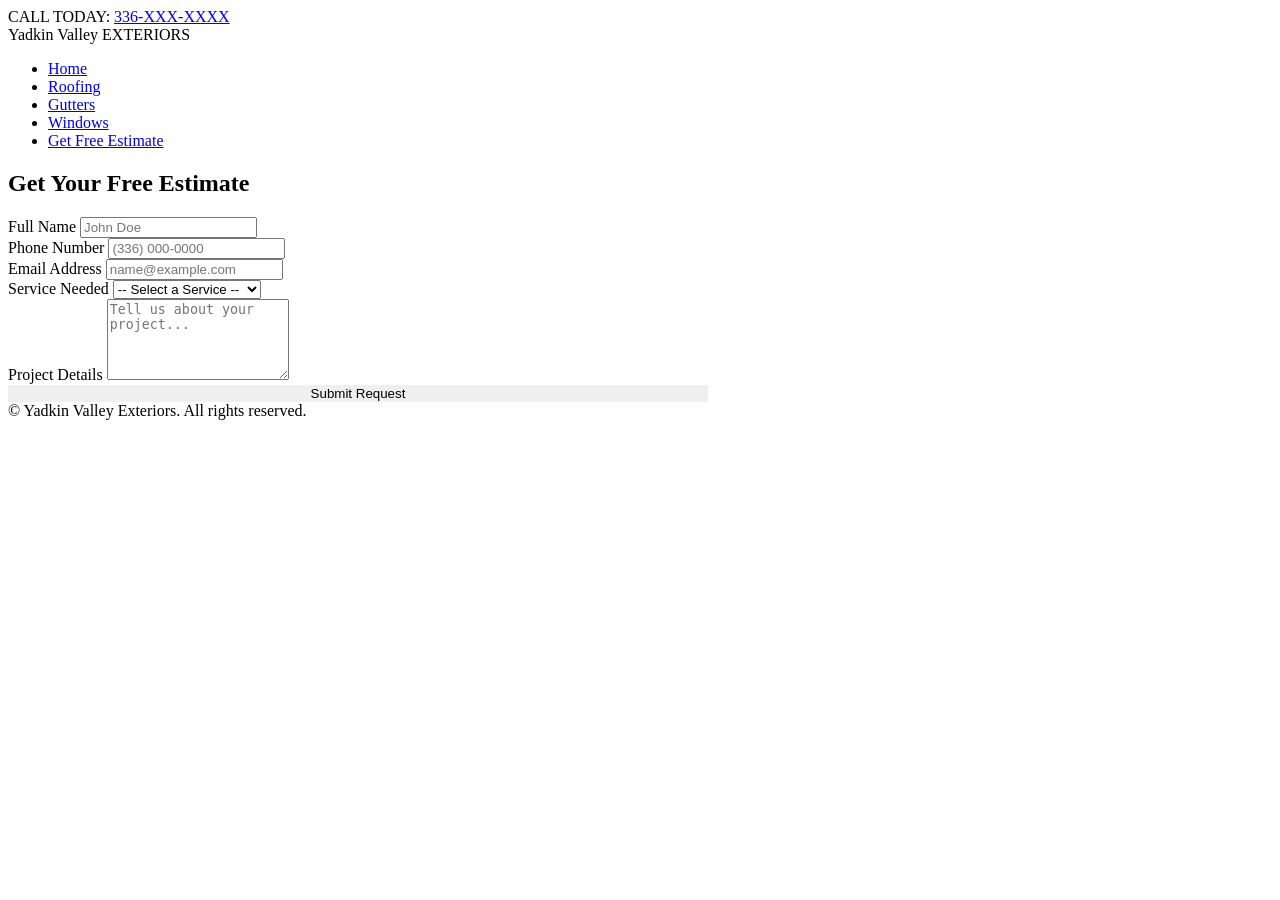
==== contact.html @ baffa6bd "Add contact.html for free estimate form" ====
<!DOCTYPE html>
<html lang="en">
<head>
  <meta charset="UTF-8">
  <meta name="viewport" content="width=device-width, initial-scale=1.0">
  <title>Get a Free Estimate | Yadkin Valley Exteriors</title>
  <link rel="stylesheet" href="style.css">
  <link href="https://fonts.googleapis.com/css2?family=Montserrat:wght@400;700;800;900&display=swap" rel="stylesheet">
</head>
<body>

  <div class="top-bar">
    CALL TODAY: <a href="tel:3360000000">336-XXX-XXXX</a>
  </div>

  <header>
    <nav>
      <div class="logo-text">Yadkin Valley <span>EXTERIORS</span></div>
      <ul>
        <li><a href="index.html">Home</a></li>
        <li><a href="roofing.html">Roofing</a></li>
        <li><a href="gutters.html">Gutters</a></li>
        <li><a href="windows.html">Windows</a></li>
        <li><a href="contact.html" class="active nav-btn">Get Free Estimate</a></li>
      </ul>
    </nav>
  </header>

  <section class="container" style="max-width: 700px;">
    <h2 class="section-title">Get Your Free Estimate</h2>
    
    <form action="#" method="POST">
      <div class="form-group">
        <label for="name">Full Name</label>
        <input type="text" id="name" name="name" required placeholder="John Doe">
      </div>

      <div class="form-group">
        <label for="phone">Phone Number</label>
        <input type="tel" id="phone" name="phone" required placeholder="(336) 000-0000">
      </div>

      <div class="form-group">
        <label for="email">Email Address</label>
        <input type="email" id="email" name="email" required placeholder="name@example.com">
      </div>

      <div class="form-group">
        <label for="service">Service Needed</label>
        <select id="service" name="service" required>
          <option value="">-- Select a Service --</option>
          <option value="roofing">Roofing</option>
          <option value="gutters">Gutters</option>
          <option value="windows">Windows</option>
          <option value="storm">Storm Restoration</option>
          <option value="commercial">Commercial Services</option>
        </select>
      </div>

      <div class="form-group">
        <label for="message">Project Details</label>
        <textarea id="message" name="message" rows="5" placeholder="Tell us about your project..."></textarea>
      </div>

      <button type="submit" class="btn-primary" style="width: 100%; border: none; cursor: pointer;">Submit Request</button>
    </form>
  </section>

  <footer>
    <div class="copyright">&copy; Yadkin Valley Exteriors. All rights reserved.</div>
  </footer>

</body>
</html>
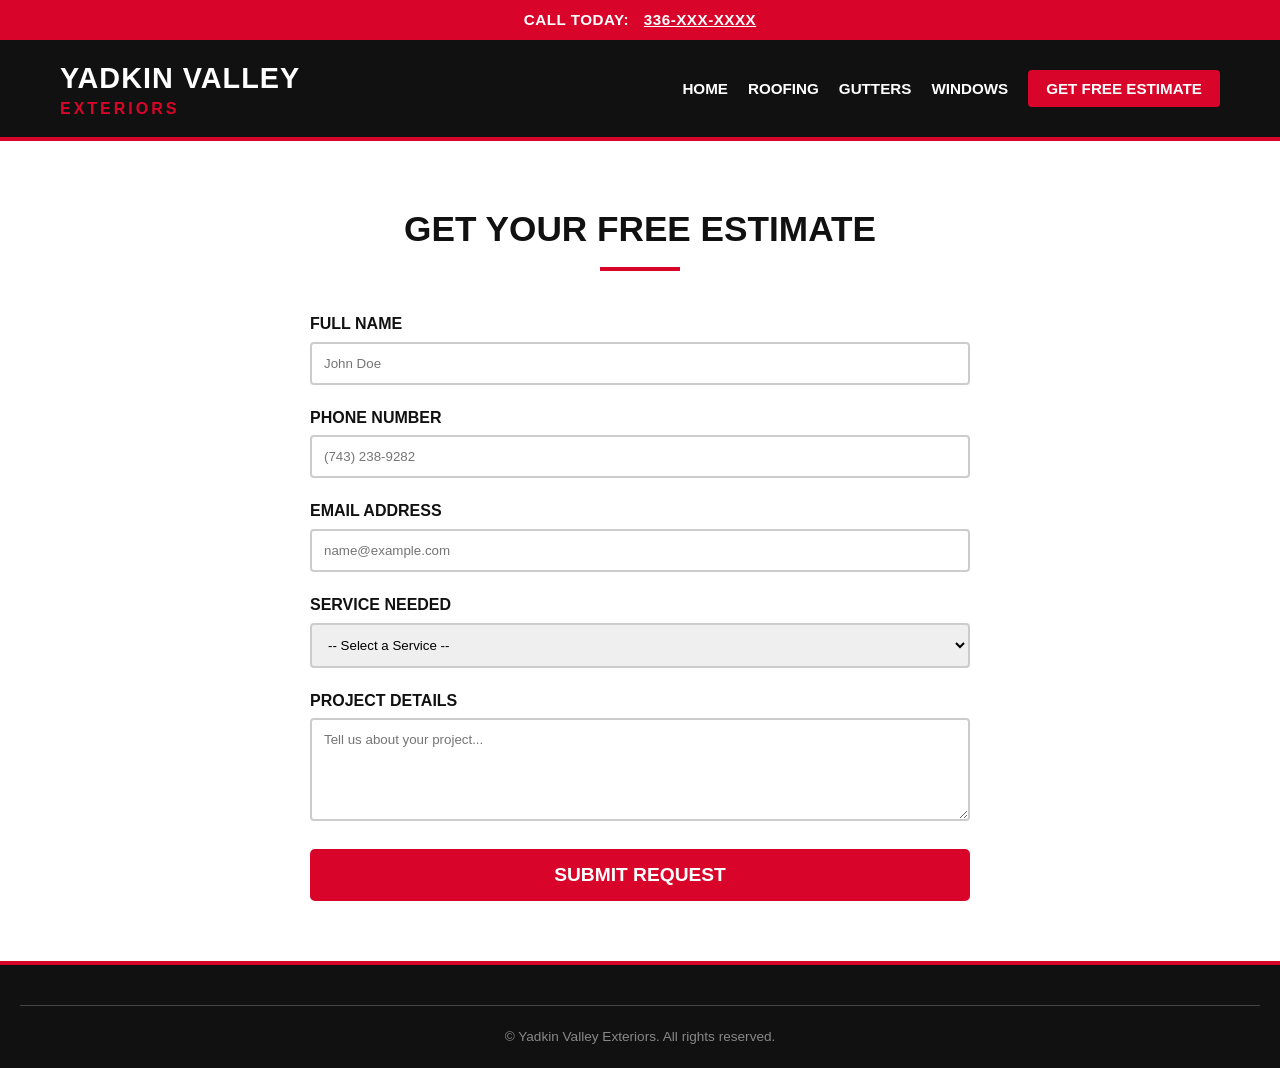
==== commit f380f819: "Update phone number placeholder in contact form" ====
--- a/contact.html
+++ b/contact.html
@@ -37,7 +37,7 @@
 
       <div class="form-group">
         <label for="phone">Phone Number</label>
-        <input type="tel" id="phone" name="phone" required placeholder="(336) 000-0000">
+        <input type="tel" id="phone" name="phone" required placeholder="(743) 238-9282">
       </div>
 
       <div class="form-group">
--- a/style.css
+++ b/style.css
@@ -0,0 +1,304 @@
+/* Custom CSS Variables for Yadkin Valley Exteriors Branding */
+:root {
+  --primary-red: #d90429;
+  --dark-red: #9e0018;
+  --black: #111111;
+  --dark-gray: #222222;
+  --medium-gray: #444444;
+  --light-gray: #f4f4f4;
+  --white: #ffffff;
+  --font-main: 'Montserrat', sans-serif;
+}
+
+* {
+  box-sizing: border-box;
+  margin: 0;
+  padding: 0;
+}
+
+body {
+  font-family: var(--font-main);
+  color: var(--black);
+  background-color: var(--white);
+  line-height: 1.6;
+}
+
+/* Header & Navigation */
+header {
+  background-color: var(--black);
+  border-bottom: 4px solid var(--primary-red);
+  position: sticky;
+  top: 0;
+  z-index: 1000;
+}
+
+.top-bar {
+  background-color: var(--primary-red);
+  color: var(--white);
+  text-align: center;
+  padding: 8px 15px;
+  font-weight: bold;
+  font-size: 0.95rem;
+  letter-spacing: 0.5px;
+}
+
+.top-bar a {
+  color: var(--white);
+  text-decoration: underline;
+  margin-left: 10px;
+}
+
+nav {
+  display: flex;
+  justify-content: space-between;
+  align-items: center;
+  max-width: 1200px;
+  margin: 0 auto;
+  padding: 15px 20px;
+}
+
+.logo-text {
+  font-size: 1.8rem;
+  font-weight: 900;
+  color: var(--white);
+  text-transform: uppercase;
+  letter-spacing: 1px;
+}
+
+.logo-text span {
+  color: var(--primary-red);
+  display: block;
+  font-size: 1rem;
+  letter-spacing: 3px;
+  margin-top: -5px;
+}
+
+nav ul {
+  display: flex;
+  list-style: none;
+  gap: 20px;
+  align-items: center;
+}
+
+nav a {
+  color: var(--white);
+  text-decoration: none;
+  font-weight: 700;
+  text-transform: uppercase;
+  font-size: 0.95rem;
+  transition: color 0.3s;
+}
+
+nav a:hover, nav a.active {
+  color: var(--primary-red);
+}
+
+.nav-btn {
+  background-color: var(--primary-red);
+  color: var(--white) !important;
+  padding: 10px 18px;
+  border-radius: 4px;
+  text-transform: uppercase;
+  font-weight: 800;
+}
+
+.nav-btn:hover {
+  background-color: var(--dark-red);
+}
+
+/* Hero Section */
+.hero {
+  background: linear-gradient(rgba(0,0,0,0.7), rgba(0,0,0,0.7)), url('https://images.unsplash.com/photo-1600585154340-be6161a56a0c?auto=format&fit=crop&w=1600&q=80') center/cover no-repeat;
+  color: var(--white);
+  text-align: center;
+  padding: 100px 20px;
+}
+
+.hero h1 {
+  font-size: 3rem;
+  font-weight: 900;
+  text-transform: uppercase;
+  margin-bottom: 10px;
+  letter-spacing: 1px;
+}
+
+.hero p.tagline {
+  font-size: 1.5rem;
+  color: var(--primary-red);
+  font-weight: 800;
+  font-style: italic;
+  margin-bottom: 25px;
+}
+
+.btn-primary {
+  display: inline-block;
+  background-color: var(--primary-red);
+  color: var(--white);
+  padding: 15px 35px;
+  font-size: 1.2rem;
+  font-weight: 800;
+  text-decoration: none;
+  border-radius: 5px;
+  text-transform: uppercase;
+  transition: background 0.3s;
+}
+
+.btn-primary:hover {
+  background-color: var(--dark-red);
+}
+
+/* Layout Containers */
+.container {
+  max-width: 1200px;
+  margin: 0 auto;
+  padding: 60px 20px;
+}
+
+.section-title {
+  text-align: center;
+  font-size: 2.2rem;
+  font-weight: 900;
+  text-transform: uppercase;
+  margin-bottom: 40px;
+  position: relative;
+}
+
+.section-title::after {
+  content: '';
+  display: block;
+  width: 80px;
+  height: 4px;
+  background-color: var(--primary-red);
+  margin: 10px auto 0;
+}
+
+/* Grid Cards (Services & Features) */
+.grid-3 {
+  display: grid;
+  grid-template-columns: repeat(auto-fit, minmax(300px, 1fr));
+  gap: 30px;
+}
+
+.card {
+  background: var(--light-gray);
+  border-top: 5px solid var(--primary-red);
+  padding: 30px;
+  text-align: center;
+  border-radius: 4px;
+  box-shadow: 0 4px 10px rgba(0,0,0,0.05);
+}
+
+.card h3 {
+  font-size: 1.5rem;
+  font-weight: 800;
+  text-transform: uppercase;
+  margin-bottom: 15px;
+}
+
+.card p {
+  color: var(--medium-gray);
+  margin-bottom: 20px;
+}
+
+/* Features Band */
+.features-band {
+  background-color: var(--black);
+  color: var(--white);
+  padding: 50px 20px;
+}
+
+.feature-item {
+  text-align: center;
+  font-weight: 700;
+  font-size: 1.1rem;
+  text-transform: uppercase;
+}
+
+.feature-item span {
+  display: block;
+  color: var(--primary-red);
+  font-size: 1.8rem;
+  margin-bottom: 10px;
+}
+
+/* Local Area Banner */
+.service-area {
+  background-color: var(--dark-gray);
+  color: var(--white);
+  text-align: center;
+  padding: 40px 20px;
+}
+
+.service-area h2 {
+  color: var(--primary-red);
+  text-transform: uppercase;
+  margin-bottom: 10px;
+}
+
+/* Footer */
+footer {
+  background-color: var(--black);
+  color: var(--white);
+  border-top: 4px solid var(--primary-red);
+  padding: 40px 20px 20px;
+  text-align: center;
+}
+
+.footer-info {
+  display: flex;
+  flex-wrap: wrap;
+  justify-content: space-around;
+  max-width: 1200px;
+  margin: 0 auto 30px;
+  gap: 20px;
+  text-align: left;
+}
+
+.footer-col h4 {
+  color: var(--primary-red);
+  text-transform: uppercase;
+  margin-bottom: 15px;
+}
+
+.quote-verse {
+  font-style: italic;
+  margin-top: 20px;
+  color: #aaa;
+}
+
+.copyright {
+  border-top: 1px solid var(--medium-gray);
+  padding-top: 20px;
+  font-size: 0.85rem;
+  color: #888;
+}
+
+/* Form Styles */
+.form-group {
+  margin-bottom: 20px;
+  text-align: left;
+}
+
+.form-group label {
+  display: block;
+  font-weight: 700;
+  margin-bottom: 5px;
+  text-transform: uppercase;
+}
+
+.form-group input, 
+.form-group select, 
+.form-group textarea {
+  width: 100%;
+  padding: 12px;
+  border: 2px solid #ccc;
+  border-radius: 4px;
+  font-family: inherit;
+}
+
+.form-group input:focus, 
+.form-group select:focus, 
+.form-group textarea:focus {
+  border-color: var(--primary-red);
+  outline: none;
+}
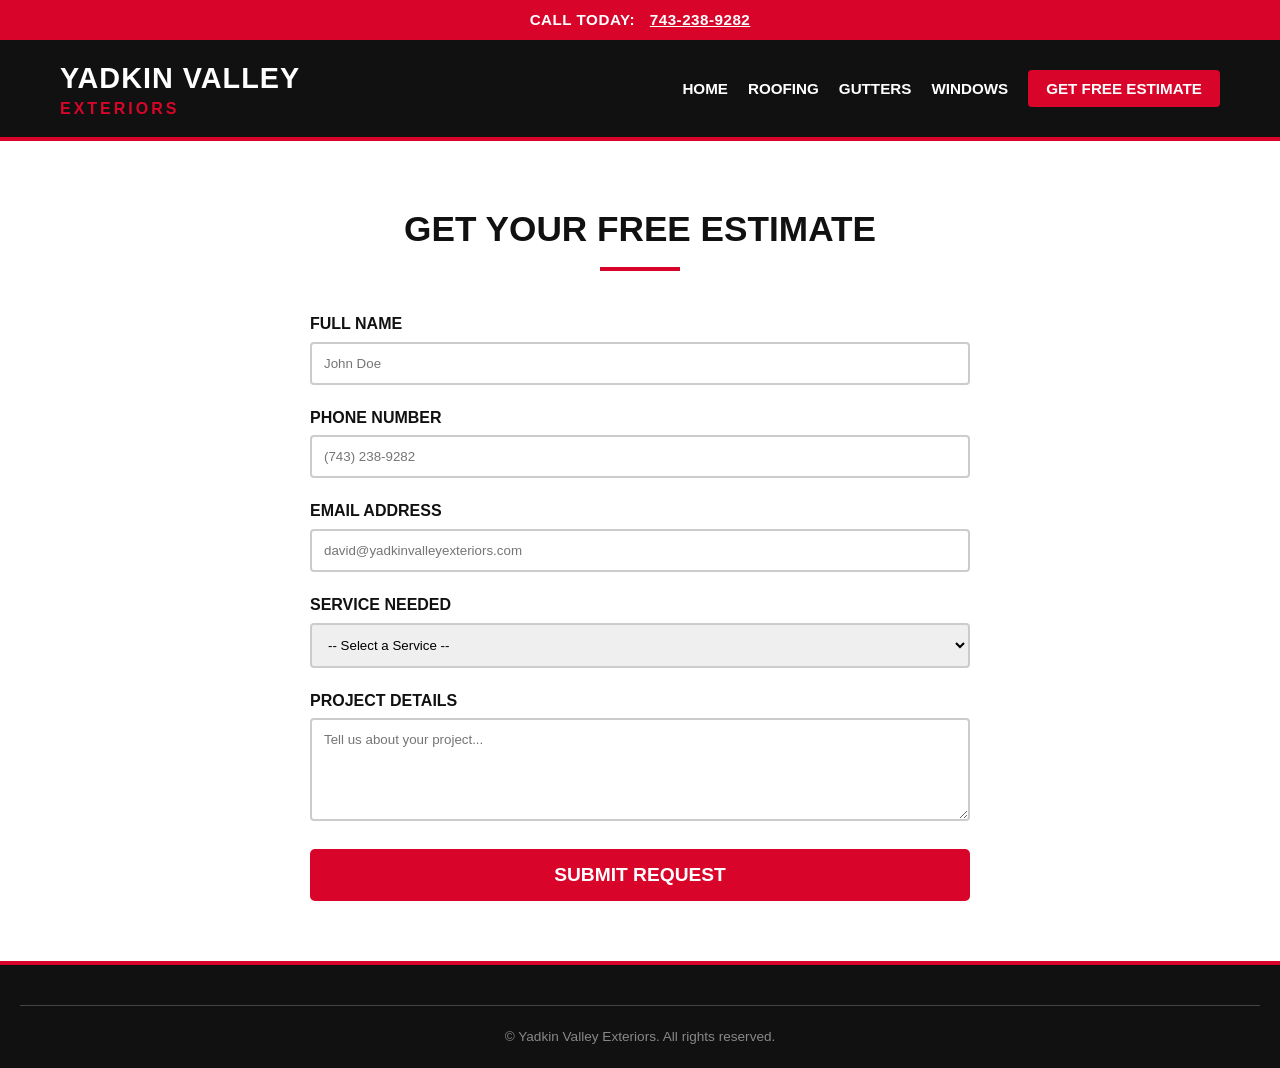
==== commit 53b09561: "Update contact information in contact.html" ====
--- a/contact.html
+++ b/contact.html
@@ -10,7 +10,7 @@
 <body>
 
   <div class="top-bar">
-    CALL TODAY: <a href="tel:3360000000">336-XXX-XXXX</a>
+    CALL TODAY: <a href="tel:7432389282">743-238-9282</a>
   </div>
 
   <header>
@@ -42,7 +42,7 @@
 
       <div class="form-group">
         <label for="email">Email Address</label>
-        <input type="email" id="email" name="email" required placeholder="name@example.com">
+        <input type="email" id="email" name="email" required placeholder="david@yadkinvalleyexteriors.com">
       </div>
 
       <div class="form-group">
